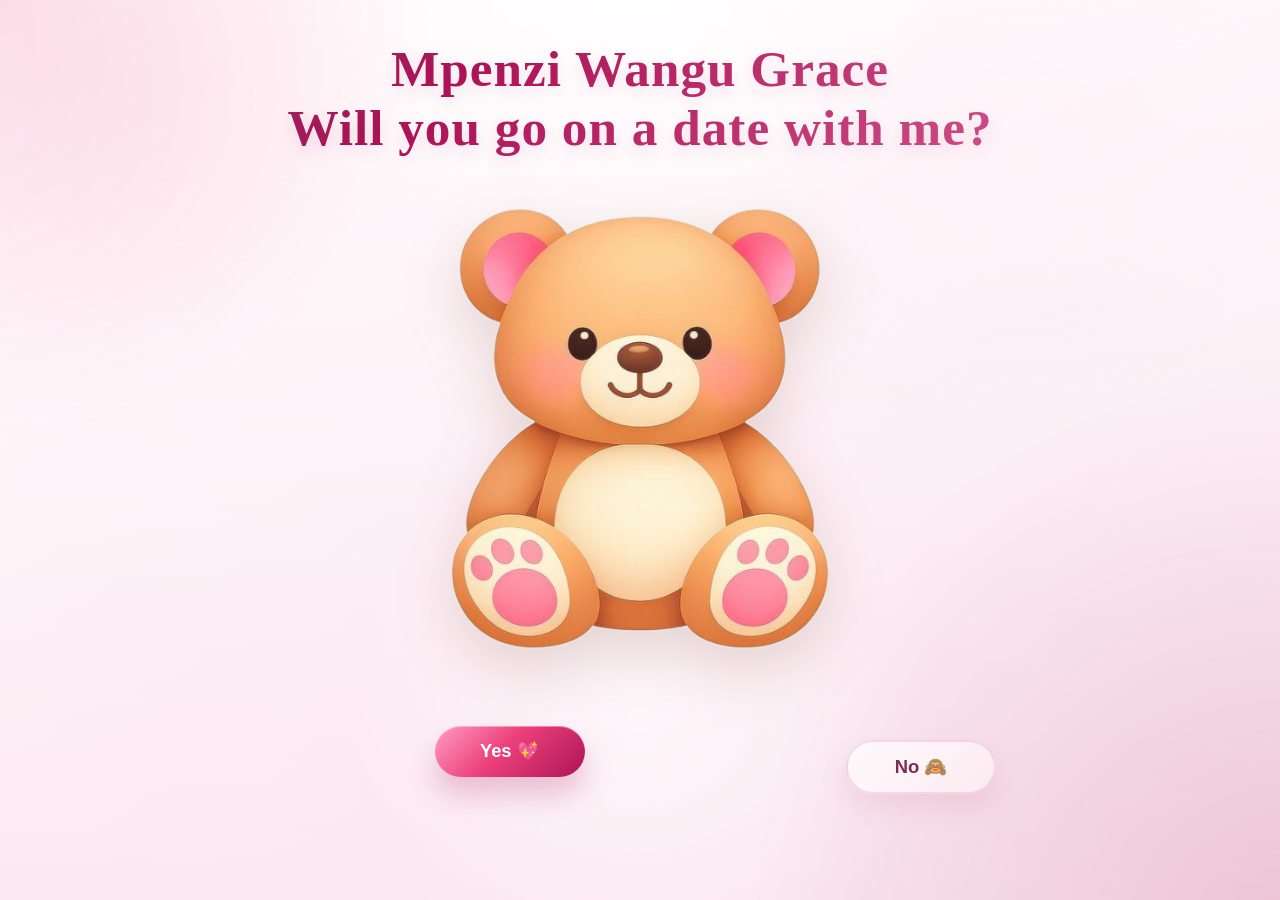
==== index.html @ 429f8f50 "Add files via upload Refubrished the repository and system is now ready for deployment. Deployment h" ====
<!DOCTYPE html>
<html lang="en">
  <head>
    <meta charset="UTF-8" />
    <meta name="viewport" content="width=device-width, initial-scale=1.0" />
    <meta
      name="description"
      content="A romantic date invitation for Grace with a cuddly teddy bear and playful surprise flow."
    />
    <title>Grace Date Invitation</title>
    <link rel="stylesheet" href="style.css" />
  </head>
  <body>
    <div class="page-glow" aria-hidden="true"></div>

    <div class="floating-hearts" aria-hidden="true">
      <span style="--x: 8%; --delay: 0s; --size: 1.1rem">❤</span>
      <span style="--x: 16%; --delay: 1.5s; --size: 1.4rem">❤</span>
      <span style="--x: 27%; --delay: 2.4s; --size: 1.2rem">❤</span>
      <span style="--x: 42%; --delay: 0.8s; --size: 1.6rem">❤</span>
      <span style="--x: 58%; --delay: 1.9s; --size: 1.1rem">❤</span>
      <span style="--x: 72%; --delay: 2.6s; --size: 1.5rem">❤</span>
      <span style="--x: 84%; --delay: 1.2s; --size: 1.3rem">❤</span>
      <span style="--x: 92%; --delay: 2.1s; --size: 1.1rem">❤</span>
    </div>

    <main class="app" aria-live="polite">
      <section id="invitation-screen" class="screen active" aria-labelledby="invitation-title">
        <div class="question-wrap">
          <h1 id="invitation-title" class="main-question">
            Mpenzi Wangu Grace<br />Will you go on a date with me?
          </h1>
        </div>

        <div class="scene">
          <div class="bear-stage">
            <div id="bear-shell" class="bear-shell" aria-live="polite"></div>
            <div id="speech-bubble" class="speech-bubble" aria-live="polite">
              <p id="speech-text">You keep saying no to my dates.</p>
              <div class="bubble-emoji" aria-hidden="true">😭 😢 🥺</div>
            </div>
          </div>
        </div>

        <div id="button-stage" class="button-stage" aria-label="Invitation actions">
          <button id="yes-btn" class="cta-button yes-btn" type="button">Yes 💖</button>
          <button id="no-btn" class="cta-button no-btn" type="button" aria-label="Decline the invitation">
            No 🙈
          </button>
        </div>
      </section>

      <section id="date-screen" class="screen" aria-labelledby="date-title">
        <div class="panel">
          <h2 id="date-title">When should we go on our date, my love? 💕</h2>
          <p>Choose the day you would love us to spend together.</p>

          <label class="date-picker-field" for="date-input">
            <span>Select a future date</span>
            <input id="date-input" type="date" />
          </label>

          <button id="continue-btn" class="primary-button" type="button" disabled>Continue 💗</button>
        </div>
      </section>

      <section id="activity-screen" class="screen" aria-labelledby="activity-title">
        <div class="panel">
          <h2 id="activity-title">What would you love to do with me, Grace? 💕</h2>
          <p>Choose the date idea that makes you happiest.</p>

          <div class="activity-grid" role="radiogroup" aria-label="Choose your date activity">
            <button class="activity-card" type="button" data-activity="ice-cream" aria-pressed="false">
              <img src="assets/ice-cream.png" alt="Ice cream illustration" />
              <span class="activity-label">Ice Cream 🍦</span>
              <span class="activity-caption">Sweet treats with my sweetest girl.</span>
              <span class="checkmark" aria-hidden="true">✓</span>
            </button>

            <button class="activity-card" type="button" data-activity="coffee" aria-pressed="false">
              <img src="assets/coffee.png" alt="Coffee illustration" />
              <span class="activity-label">Coffee ☕</span>
              <span class="activity-caption">Coffee, conversations, and you.</span>
              <span class="checkmark" aria-hidden="true">✓</span>
            </button>

            <button class="activity-card" type="button" data-activity="pork" aria-pressed="false">
              <img src="assets/pork.png" alt="Pork meal illustration" />
              <span class="activity-label">Pork 🍖</span>
              <span class="activity-caption">A delicious meal with my favorite person.</span>
              <span class="checkmark" aria-hidden="true">✓</span>
            </button>

            <button class="activity-card" type="button" data-activity="fish" aria-pressed="false">
              <img src="assets/fish.png" alt="Fish illustration" />
              <span class="activity-label">Fish 🐟</span>
              <span class="activity-caption">A lovely meal with my favorite person.</span>
              <span class="checkmark" aria-hidden="true">✓</span>
            </button>

            <button class="activity-card" type="button" data-activity="chicken" aria-pressed="false">
              <img src="assets/chicken.png" alt="Chicken illustration" />
              <span class="activity-label">Chicken 🍗</span>
              <span class="activity-caption">Crispy bites and lovely moments together.</span>
              <span class="checkmark" aria-hidden="true">✓</span>
            </button>
          </div>

          <button id="confirm-activity-btn" class="primary-button" type="button" disabled>
            Confirm Our Date 💖
          </button>
        </div>
      </section>

      <section id="confirmation-screen" class="screen" aria-labelledby="confirmation-title">
        <div class="panel confirmation-panel">
          <div class="mini-bear" aria-hidden="true">
            <div id="confirmation-bear" class="bear-shell"></div>
          </div>

          <h2 id="confirmation-title">It's a Date, My Love! 💕</h2>

          <div class="confirmation-card">
            <p class="confirmation-message">
              Grace, it's officially a date! 🥹💗<br /><br />
              I can't wait to spend some beautiful moments with you, my love. You make ordinary days special,
              and I can't wait to make another beautiful memory with you.
            </p>

            <div class="confirmation-details">
              <div class="detail-item">
                <span class="detail-label">Date</span>
                <strong id="final-date">Sunday, 15 November 2026</strong>
              </div>
              <div class="detail-item">
                <span class="detail-label">Plan</span>
                <strong id="final-activity">Ice Cream 🍦</strong>
              </div>
            </div>

            <div class="final-activity-visual">
              <img id="final-activity-image" src="assets/ice-cream.png" alt="Selected date activity illustration" />
            </div>
          </div>

          <a id="send-whatsapp-btn" class="primary-button whatsapp-btn" href="#" target="_blank" rel="noopener">
            Send my answer to him 💌
          </a>
          <p class="send-hint">Tap the button, then press Send in WhatsApp so he gets your answer 💕</p>

          <button id="start-again-btn" class="primary-button" type="button">Start Again 💗</button>
        </div>
      </section>
    </main>

    <script src="script.js"></script>
  </body>
</html>
---- style.css ----
:root {
  --blush-pink: #fce4ec;
  --rose-pink: #f48fb1;
  --hot-pink: #ec407a;
  --deep-rose: #ad1457;
  --warm-cream: #fff8f0;
  --teddy-brown: #a66b45;
  --lavender: #e6d9ff;
  --leaf-green: #729b69;
  --rose-berry: #8f1f5d;
  --rose-gold: #f7d4d8;
  --card-shadow: 0 24px 60px rgba(150, 63, 96, 0.18);
  --soft-shadow: 0 16px 36px rgba(236, 64, 122, 0.18);
  --bubble-shadow: 0 14px 32px rgba(109, 56, 76, 0.12);
  --panel-glass: rgba(255, 249, 252, 0.72);
}

* {
  box-sizing: border-box;
}

html {
  scroll-behavior: smooth;
}

body {
  margin: 0;
  min-height: 100vh;
  font-family: "Segoe UI", Tahoma, Geneva, Verdana, sans-serif;
  background:
    radial-gradient(circle at top, rgba(255, 255, 255, 0.78), transparent 28%),
    linear-gradient(145deg, #fffafc 0%, #fdeaf2 28%, #fbe3ee 55%, #f7dfe9 100%);
  color: #51253d;
  overflow-x: hidden;
}

body::before {
  content: "";
  position: fixed;
  inset: 0;
  background:
    radial-gradient(circle at 10% 10%, rgba(236, 64, 122, 0.12), transparent 18%),
    radial-gradient(circle at 80% 18%, rgba(255, 192, 218, 0.2), transparent 22%),
    radial-gradient(circle at 50% 80%, rgba(255, 255, 255, 0.56), transparent 30%);
  pointer-events: none;
}

img {
  max-width: 100%;
  display: block;
}

button,
input {
  font: inherit;
}

button:focus-visible,
input:focus-visible {
  outline: 3px solid rgba(173, 20, 87, 0.5);
  outline-offset: 3px;
}

.page-glow {
  position: fixed;
  inset: 0;
  background:
    radial-gradient(circle at top left, rgba(244, 143, 177, 0.28), transparent 28%),
    radial-gradient(circle at bottom right, rgba(173, 20, 87, 0.15), transparent 34%),
    linear-gradient(180deg, rgba(255, 255, 255, 0.72), rgba(255, 255, 255, 0.18));
  pointer-events: none;
}

.floating-hearts {
  position: fixed;
  inset: 0;
  pointer-events: none;
  z-index: 0;
}

.floating-hearts span {
  position: absolute;
  left: var(--x);
  top: -12%;
  font-size: var(--size);
  color: rgba(236, 64, 122, 0.42);
  text-shadow: 0 0 14px rgba(236, 64, 122, 0.2);
  animation: floatHeart 12s linear infinite;
  animation-delay: var(--delay);
  opacity: 0.7;
}

@keyframes floatHeart {
  0% {
    opacity: 0;
    transform: translateY(0) scale(0.8);
  }
  10% {
    opacity: 0.8;
  }
  100% {
    opacity: 0;
    transform: translateY(110vh) scale(1.2);
  }
}

.app {
  position: relative;
  z-index: 1;
  width: min(100%, 1100px);
  margin: 0 auto;
  min-height: 100vh;
  display: grid;
  place-items: center;
  padding: 2rem 1rem 3rem;
}

.screen {
  display: none;
  width: 100%;
  animation: fadeInScreen 0.45s ease;
}

.screen.active {
  display: block;
}

@keyframes fadeInScreen {
  from {
    opacity: 0;
    transform: translateY(12px);
  }
  to {
    opacity: 1;
    transform: translateY(0);
  }
}

#invitation-screen {
  max-width: 920px;
  margin: 0 auto;
}

.question-wrap {
  text-align: center;
  margin-bottom: 1.25rem;
}

.main-question {
  margin: 0;
  font-family: "Georgia", "Times New Roman", serif;
  font-weight: 700;
  line-height: 1.15;
  letter-spacing: 0.02em;
  font-size: clamp(2rem, 4vw, 4rem);
  color: #8e2d5e;
  text-shadow: 0 6px 18px rgba(173, 20, 87, 0.12);
  background: linear-gradient(135deg, #8e2d5e 0%, #ad1457 30%, #d45b90 100%);
  -webkit-background-clip: text;
  background-clip: text;
  color: transparent;
}

.scene {
  display: flex;
  justify-content: center;
  align-items: center;
}

.bear-stage {
  position: relative;
  width: min(100%, 760px);
  min-height: 360px;
  display: flex;
  justify-content: center;
  align-items: flex-end;
  padding: 1rem 0 0.25rem;
}

.bear-shell {
  display: flex;
  align-items: center;
  justify-content: center;
  width: min(100%, 540px);
  animation: bearFloat 4.4s ease-in-out infinite;
  transform-origin: center bottom;
}

.bear-pose-stack {
  position: relative;
  width: min(80vw, 380px);
  aspect-ratio: 1 / 1.2;
  filter: drop-shadow(0 20px 28px rgba(122, 69, 43, 0.18));
}

.bear-pose {
  position: absolute;
  inset: 0;
  width: 100%;
  height: 100%;
  object-fit: contain;
  object-position: center bottom;
  opacity: 0;
  transform: scale(0.92);
  transform-origin: center bottom;
  transition: opacity 0.4s ease, transform 0.4s ease;
  pointer-events: none;
  user-select: none;
}

.bear-pose-stack.state-hopeful .pose-hopeful,
.bear-pose-stack.state-crying .pose-crying,
.bear-pose-stack.state-happy .pose-happy {
  opacity: 1;
  transform: scale(1);
}

/* hopeful: gentle breathing + sway */
.bear-pose-stack.state-hopeful .pose-hopeful {
  animation: bearBreathe 3s ease-in-out infinite;
}

/* crying: sobbing bounce + trembling */
.bear-pose-stack.state-crying .pose-crying {
  animation: bearSob 0.9s ease-in-out infinite;
}

/* happy: joyful hop with the roses */
.bear-pose-stack.state-happy .pose-happy {
  animation: bearJoy 1.1s ease-in-out infinite;
}

.bear-hearts {
  position: absolute;
  inset: 0;
  pointer-events: none;
  opacity: 0;
  transition: opacity 0.3s ease;
}

.bear-hearts span {
  position: absolute;
  bottom: 40%;
  font-size: 1.3rem;
  opacity: 0;
}

.bear-hearts span:nth-child(1) { left: 12%; }
.bear-hearts span:nth-child(2) { left: 48%; animation-delay: 0.5s !important; }
.bear-hearts span:nth-child(3) { right: 10%; animation-delay: 1s !important; }

.bear-pose-stack.state-happy .bear-hearts {
  opacity: 1;
}

.bear-pose-stack.state-happy .bear-hearts span {
  animation: heartPop 1.8s ease-out infinite;
}

.bear-tears {
  position: absolute;
  inset: 0;
  pointer-events: none;
  opacity: 0;
}

.bear-tears span {
  position: absolute;
  top: 38%;
  font-size: 1.1rem;
  opacity: 0;
}

.bear-tears span:nth-child(1) { left: 28%; }
.bear-tears span:nth-child(2) { right: 28%; animation-delay: 0.6s !important; }

.bear-pose-stack.state-crying .bear-tears {
  opacity: 1;
}

.bear-pose-stack.state-crying .bear-tears span {
  animation: tearFall 1.4s ease-in infinite;
}

@keyframes bearFloat {
  0%,
  100% {
    transform: translateY(0px) rotate(-0.8deg);
  }
  50% {
    transform: translateY(-12px) rotate(0.8deg);
  }
}

@keyframes bearBreathe {
  0%, 100% { transform: scale(1, 1) rotate(-1deg); }
  50% { transform: scale(1.03, 0.98) rotate(1deg); }
}

@keyframes bearSob {
  0%, 100% { transform: translateY(0) rotate(-1.5deg) scale(1, 1); }
  25% { transform: translateY(3px) rotate(0deg) scale(1.01, 0.98); }
  50% { transform: translateY(0) rotate(1.5deg) scale(1, 1); }
  75% { transform: translateY(3px) rotate(0deg) scale(1.01, 0.98); }
}

@keyframes bearJoy {
  0%, 100% { transform: translateY(0) rotate(-2deg) scale(1.02, 0.97); }
  40% { transform: translateY(-18px) rotate(2deg) scale(0.98, 1.03); }
  70% { transform: translateY(0) rotate(-1deg) scale(1.03, 0.96); }
}

@keyframes heartPop {
  0% { transform: translateY(0) scale(0.5); opacity: 0; }
  20% { opacity: 1; }
  100% { transform: translateY(-110px) scale(1.2); opacity: 0; }
}

@keyframes tearFall {
  0% { transform: translateY(0); opacity: 0; }
  20% { opacity: 1; }
  100% { transform: translateY(70px); opacity: 0; }
}

.speech-bubble {
  position: absolute;
  left: 64%;
  top: 14%;
  width: min(64vw, 300px);
  padding: 1rem 1rem 0.8rem;
  border-radius: 26px;
  background: linear-gradient(180deg, rgba(255, 251, 252, 0.98), rgba(255, 243, 247, 0.96));
  box-shadow: var(--bubble-shadow), inset 0 1px 0 rgba(255, 255, 255, 0.96);
  border: 2px solid rgba(224, 177, 196, 0.8);
  opacity: 0;
  transform: translateY(10px) scale(0.96);
  transition: opacity 0.22s ease, transform 0.25s ease;
  pointer-events: none;
}

.speech-bubble.show {
  opacity: 1;
  transform: translateY(0) scale(1);
}

.speech-bubble::after {
  content: "";
  position: absolute;
  left: -12px;
  top: 34px;
  width: 22px;
  height: 22px;
  background: linear-gradient(180deg, rgba(255, 251, 252, 0.98), rgba(255, 243, 247, 0.96));
  border-left: 2px solid rgba(224, 177, 196, 0.8);
  border-bottom: 2px solid rgba(224, 177, 196, 0.8);
  transform: rotate(45deg);
}

.speech-bubble p {
  margin: 0;
  font-size: clamp(0.95rem, 2vw, 1.2rem);
  font-weight: 700;
  letter-spacing: 0.01em;
  color: #7f3150;
  line-height: 1.35;
}

.bubble-emoji {
  margin-top: 0.45rem;
  font-size: clamp(1.1rem, 2vw, 1.5rem);
  letter-spacing: 0.12em;
}

.button-stage {
  position: relative;
  width: min(100%, 760px);
  height: 190px;
  margin: 0 auto;
  overflow: hidden;
}

.cta-button,
.primary-button,
.activity-card {
  border: none;
  border-radius: 999px;
  cursor: pointer;
  transition: transform 0.2s ease, box-shadow 0.22s ease, opacity 0.2s ease, border-color 0.2s ease;
}

.cta-button:hover,
.primary-button:hover,
.activity-card:hover {
  transform: translateY(-2px);
}

.cta-button:active,
.primary-button:active,
.activity-card:active {
  transform: translateY(0);
}

.yes-btn,
.no-btn {
  position: absolute;
  display: inline-flex;
  justify-content: center;
  align-items: center;
  min-width: 150px;
  padding: 0.9rem 1.5rem;
  font-weight: 700;
  font-size: 1.15rem;
  box-shadow: 0 12px 24px rgba(236, 64, 122, 0.18);
}

.yes-btn {
  left: 23%;
  top: 72px;
  background: linear-gradient(135deg, #ff9dc0, #ec407a 45%, #ad1457);
  color: white;
  box-shadow: 0 18px 28px rgba(173, 20, 87, 0.22), inset 0 1px 0 rgba(255, 255, 255, 0.4);
}

.no-btn {
  left: 62%;
  top: 72px;
  background: linear-gradient(135deg, #fffafc, #fcebf1);
  color: #7a2d52;
  border: 2px solid rgba(173, 20, 87, 0.12);
  box-shadow: 0 14px 24px rgba(210, 130, 165, 0.18);
}

.panel {
  width: min(100%, 760px);
  margin: 0 auto;
  background: linear-gradient(180deg, rgba(255, 255, 255, 0.7), rgba(255, 249, 252, 0.88));
  border: 1px solid rgba(236, 64, 122, 0.08);
  box-shadow: var(--card-shadow);
  border-radius: 30px;
  padding: clamp(1.5rem, 4vw, 2.5rem);
  text-align: center;
}

.panel h2 {
  margin: 0 0 0.75rem;
  font-family: "Georgia", "Times New Roman", serif;
  color: #8b1f5d;
  font-size: clamp(1.9rem, 4vw, 2.8rem);
  line-height: 1.2;
}

.panel p {
  margin: 0 0 1.1rem;
  color: #6d4256;
  font-size: 1.05rem;
}

#date-screen .panel,
#activity-screen .panel,
#confirmation-screen .panel {
  background: linear-gradient(180deg, rgba(255, 255, 255, 0.78), rgba(255, 246, 250, 0.9));
}

.date-picker-field {
  display: block;
  margin: 0 auto 1.2rem;
  max-width: 360px;
  text-align: left;
}

.date-picker-field span {
  display: inline-block;
  margin-bottom: 0.4rem;
  color: #7d425d;
  font-size: 0.95rem;
  font-weight: 700;
}

#date-input {
  width: 100%;
  border: 2px solid rgba(236, 64, 122, 0.2);
  border-radius: 18px;
  padding: 0.95rem 1rem;
  background: rgba(255, 255, 255, 0.8);
  color: #4d2744;
  font-size: 1rem;
}

.primary-button {
  display: inline-flex;
  justify-content: center;
  align-items: center;
  min-width: 180px;
  padding: 0.9rem 1.5rem;
  background: linear-gradient(135deg, #f48fb1, #ec407a 48%, #ad1457);
  color: white;
  font-weight: 700;
  box-shadow: 0 10px 24px rgba(236, 64, 122, 0.22);
}

.primary-button:disabled {
  opacity: 0.45;
  cursor: not-allowed;
  box-shadow: none;
  transform: none;
}

.activity-grid {
  display: grid;
  grid-template-columns: repeat(6, minmax(0, 1fr));
  gap: 1rem;
  margin: 1.4rem 0 1.5rem;
}

.activity-card {
  position: relative;
  display: flex;
  flex-direction: column;
  align-items: center;
  gap: 0.7rem;
  padding: 1rem 0.8rem 1.2rem;
  background: linear-gradient(180deg, rgba(255, 255, 255, 0.76), rgba(255, 241, 247, 0.94));
  border: 2px solid rgba(236, 64, 122, 0.12);
  border-radius: 24px;
  box-shadow: 0 12px 25px rgba(236, 64, 122, 0.08);
  min-height: 260px;
  color: #67314b;
}

.activity-card {
  grid-column: span 2;
  padding: 0.5rem 0.5rem 1.1rem;
  min-height: 0;
}

.activity-card:nth-child(4) {
  grid-column: 2 / span 2;
}

.activity-card:nth-child(5) {
  grid-column: 4 / span 2;
}

.activity-card img {
  width: 100%;
  aspect-ratio: 256 / 306;
  height: auto;
  object-fit: cover;
  flex-shrink: 0;
  border-radius: 18px;
  box-shadow: 0 6px 14px rgba(98, 65, 67, 0.1);
}

.activity-label {
  font-weight: 800;
  font-size: 1.15rem;
}

.activity-caption {
  font-size: 0.9rem;
  line-height: 1.4;
  color: #6e4059;
  min-height: 2.8em;
}

.activity-card.selected {
  border-color: rgba(173, 20, 87, 0.8);
  box-shadow: 0 0 0 4px rgba(236, 64, 122, 0.14), 0 12px 24px rgba(236, 64, 122, 0.14);
  background: rgba(255, 244, 250, 0.95);
}

.checkmark {
  position: absolute;
  top: 10px;
  right: 12px;
  width: 28px;
  height: 28px;
  border-radius: 50%;
  display: grid;
  place-items: center;
  background: linear-gradient(135deg, #f48fb1, #ec407a);
  color: white;
  font-weight: 900;
  opacity: 0;
  transform: scale(0.5);
  transition: opacity 0.2s ease, transform 0.2s ease;
}

.activity-card.selected .checkmark {
  opacity: 1;
  transform: scale(1);
}

.confirmation-panel {
  width: min(100%, 820px);
}

.mini-bear {
  display: flex;
  justify-content: center;
  margin-bottom: 0.8rem;
}

.mini-bear .bear-shell {
  width: min(100%, 270px);
  animation: none;
}

.confirmation-card {
  background: linear-gradient(180deg, rgba(255, 250, 252, 0.92), rgba(255, 241, 247, 0.9));
  border: 1px solid rgba(236, 64, 122, 0.12);
  border-radius: 26px;
  padding: clamp(1rem, 2vw, 1.5rem);
  box-shadow: 0 12px 28px rgba(148, 82, 110, 0.12);
}

.confirmation-message {
  margin: 0 0 1.2rem;
  font-size: clamp(1rem, 2vw, 1.18rem);
  color: #5e2d48;
  line-height: 1.7;
}

.confirmation-details {
  display: grid;
  grid-template-columns: repeat(2, minmax(0, 1fr));
  gap: 1rem;
  margin-bottom: 1rem;
}

.detail-item {
  background: rgba(255, 244, 250, 0.9);
  border: 1px solid rgba(236, 64, 122, 0.12);
  border-radius: 18px;
  padding: 0.9rem 1rem;
  text-align: left;
}

.detail-label {
  display: block;
  font-size: 0.76rem;
  text-transform: uppercase;
  letter-spacing: 0.08em;
  color: #8f566c;
  margin-bottom: 0.25rem;
}

.detail-item strong {
  font-size: 1rem;
  color: #5d2648;
}

.final-activity-visual {
  width: min(100%, 220px);
  margin: 0.5rem auto 0;
  padding: 0.8rem;
  border-radius: 20px;
  background: rgba(255, 255, 255, 0.8);
}

.final-activity-visual img {
  width: 100%;
  height: auto;
  aspect-ratio: 256 / 306;
  object-fit: cover;
  border-radius: 14px;
}

@media (max-width: 760px) {
  .button-stage {
    height: 200px;
  }

  .speech-bubble {
    left: 50%;
    top: auto;
    bottom: -6px;
    width: min(88vw, 320px);
    transform: translateX(-50%) scale(0.96);
  }

  .speech-bubble.show {
    transform: translateX(-50%) scale(1);
  }

  .speech-bubble::after {
    display: none;
  }

  .yes-btn {
    left: 12%;
  }

  .no-btn {
    left: 58%;
  }

  .activity-grid {
    grid-template-columns: repeat(2, minmax(0, 1fr));
  }

  .activity-card,
  .activity-card:nth-child(4),
  .activity-card:nth-child(5) {
    grid-column: auto;
  }

  .activity-card:nth-child(5) {
    grid-column: 1 / -1;
    justify-self: center;
    width: calc(50% - 0.5rem);
  }
}

@media (max-width: 520px) {
  .app {
    padding-top: 1rem;
  }

  .main-question {
    font-size: 2rem;
  }

  .button-stage {
    height: 170px;
  }

  .yes-btn,
  .no-btn {
    min-width: 120px;
    font-size: 1rem;
    padding: 0.8rem 1rem;
  }

  .yes-btn {
    left: 8%;
  }

  .no-btn {
    left: 55%;
  }

  .confirmation-details {
    grid-template-columns: 1fr;
  }
}

@media (prefers-reduced-motion: reduce) {
  *,
  *::before,
  *::after {
    animation-duration: 0.01ms !important;
    animation-iteration-count: 1 !important;
    transition-duration: 0.01ms !important;
    scroll-behavior: auto !important;
  }
}

.mini-bear .bear-pose-stack {
  width: min(70vw, 220px);
}

.whatsapp-btn {
  text-decoration: none;
  color: #fff;
  margin-top: 1rem;
}

.send-hint {
  margin: 0.6rem 0 1rem;
  font-size: 0.9rem;
  color: #6e4059;
}
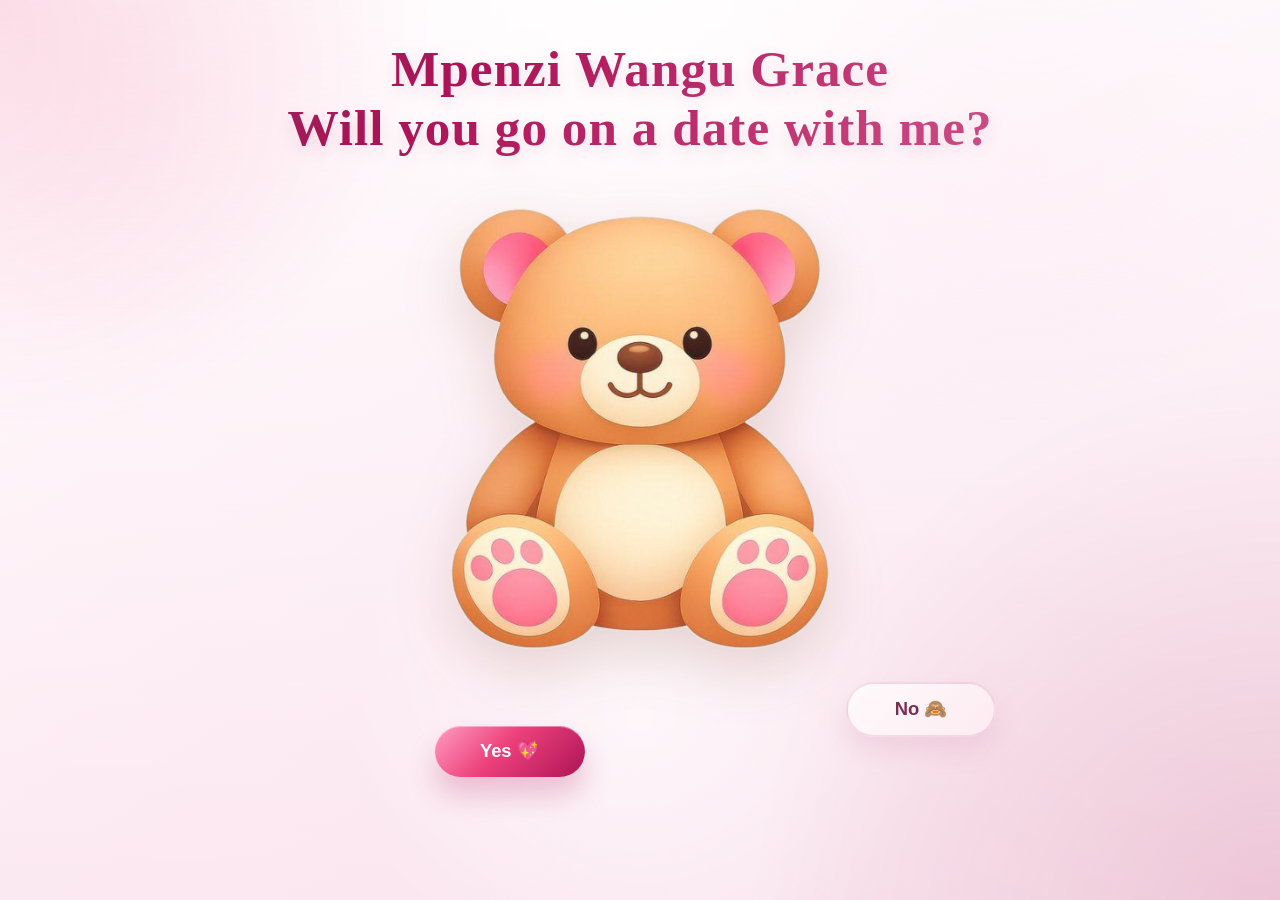
==== commit 9e667502: "Add movie and swimming activity options with corresponding images" ====
--- a/index.html
+++ b/index.html
@@ -104,6 +104,20 @@
               <span class="activity-caption">Crispy bites and lovely moments together.</span>
               <span class="checkmark" aria-hidden="true">✓</span>
             </button>
+
+            <button class="activity-card" type="button" data-activity="movies" aria-pressed="false">
+              <img src="assets/movies.png" alt="Movies illustration" />
+              <span class="activity-label">Movies 🎬</span>
+              <span class="activity-caption">Good movies, better company.</span>
+              <span class="checkmark" aria-hidden="true">✓</span>
+            </button>
+
+            <button class="activity-card" type="button" data-activity="swimming" aria-pressed="false">
+              <img src="assets/swimming.png" alt="Swimming illustration" />
+              <span class="activity-label">Swimming 🏊</span>
+              <span class="activity-caption">Cool water, warm hearts, perfect together.</span>
+              <span class="checkmark" aria-hidden="true">✓</span>
+            </button>
           </div>
 
           <button id="confirm-activity-btn" class="primary-button" type="button" disabled>
--- a/style.css
+++ b/style.css
@@ -537,8 +537,13 @@
   grid-column: 2 / span 2;
 }
 
-.activity-card:nth-child(5) {
+.activity-card:nth-child(5),
+.activity-card:nth-child(7) {
   grid-column: 4 / span 2;
+}
+
+.activity-card:nth-child(6) {
+  grid-column: 2 / span 2;
 }
 
 .activity-card img {
@@ -701,11 +706,13 @@
 
   .activity-card,
   .activity-card:nth-child(4),
-  .activity-card:nth-child(5) {
+  .activity-card:nth-child(5),
+  .activity-card:nth-child(6),
+  .activity-card:nth-child(7) {
     grid-column: auto;
   }
 
-  .activity-card:nth-child(5) {
+  .activity-card:nth-child(7) {
     grid-column: 1 / -1;
     justify-self: center;
     width: calc(50% - 0.5rem);
